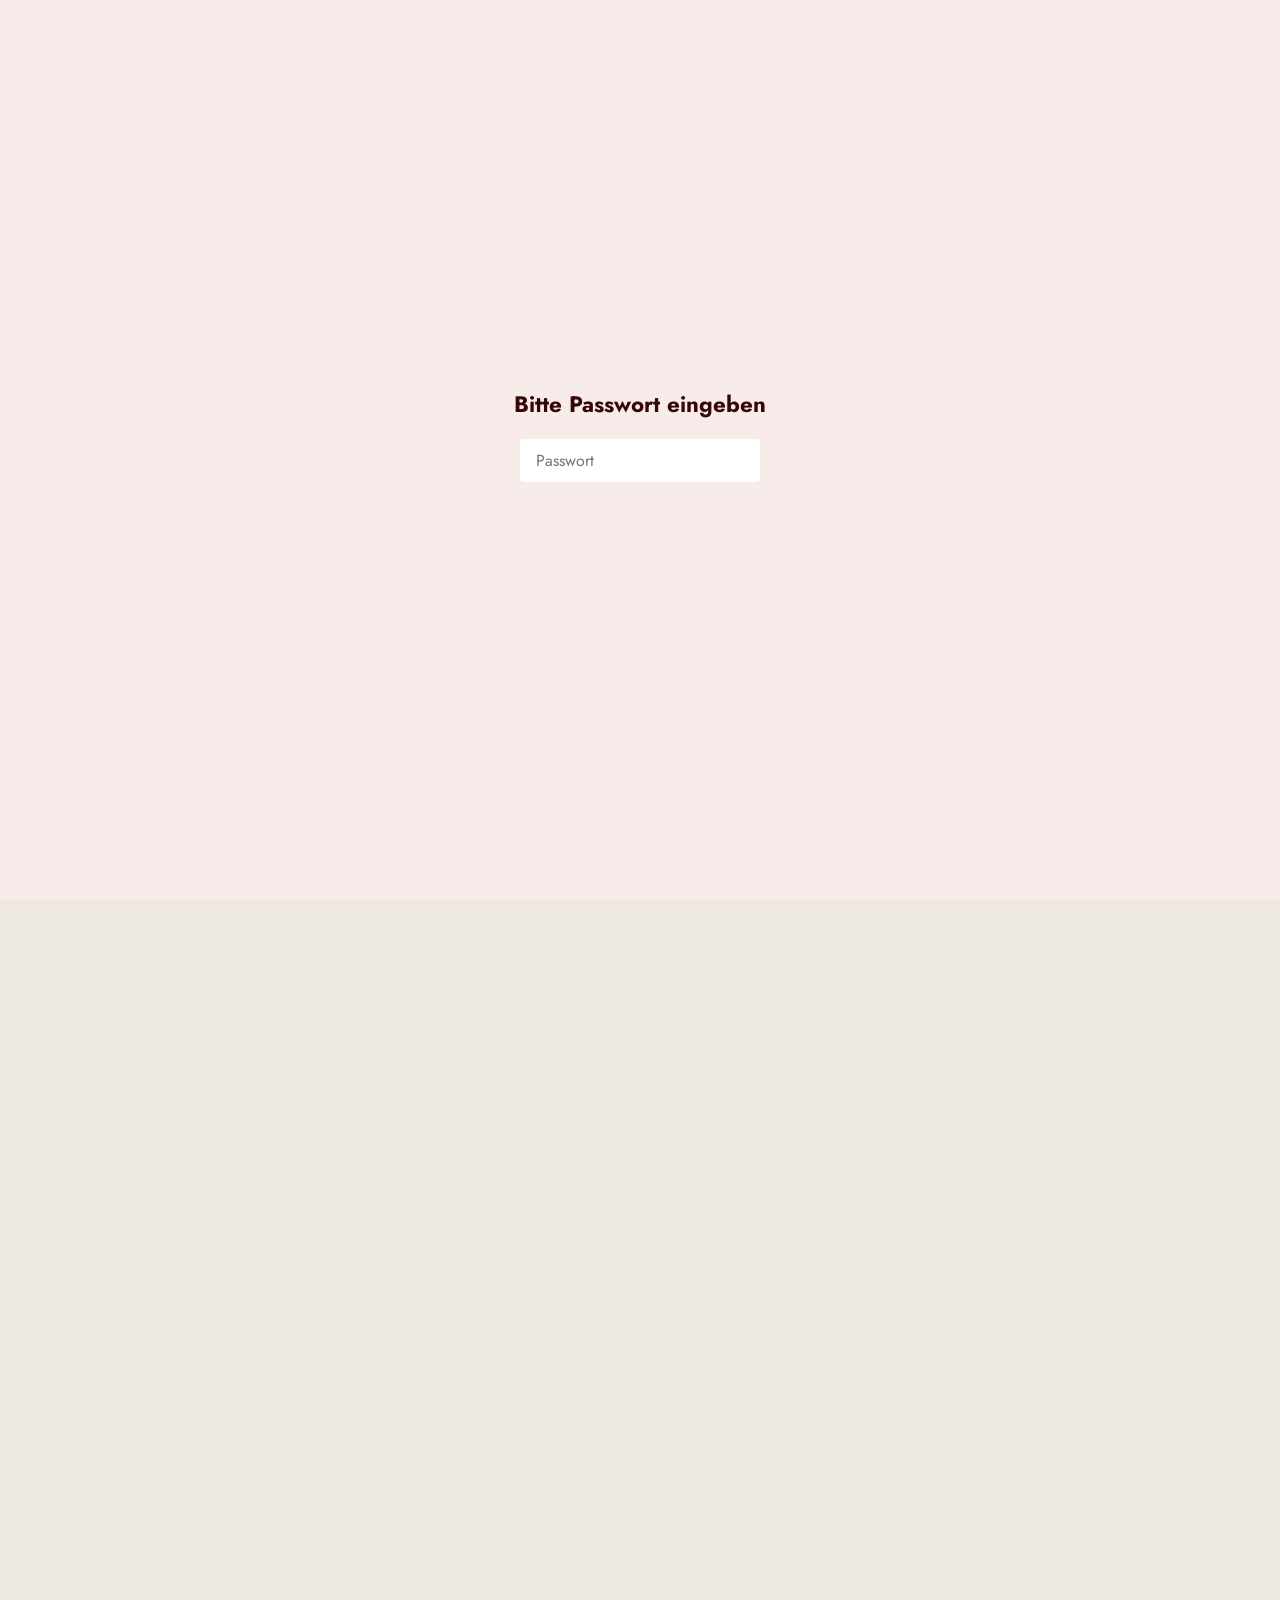
==== index.html @ e7ab2281 "Init" ====
<!DOCTYPE html>
<html lang="de">
<head>
  <meta charset="UTF-8" />
  <meta name="viewport" content="width=device-width, initial-scale=1.0" />
  <meta name="robots" content="nofollow, noindex">

  <title>Vrojauchzend 2026</title>
  <style>
  @import url('https://fonts.googleapis.com/css2?family=Jost:ital,wght@0,100..900;1,100..900&display=swap');
  </style>
  <style>
    * {
      margin: 0;
      padding: 0;
      box-sizing: border-box;
      font-family: Jost, sans-serif;
    }

    body {
      font-family: Jost, sans-serif;
      font-size: 14px;
      line-height: 1.6;
      color: #333;
      background: #ede8e0;
    }

    /* ─── HERO ─── */
    .hero {
      position: relative;
      width: 100%;
      height: 470px;
      min-height: 80vh;
      overflow: hidden;
      display: flex;
      justify-content: center;
      align-items: center;
    }

    .hero img {
      bottom: 0;
      box-shadow: none;
      height: 100%;
      left: 0;
      margin: 0;
      max-height: none;
      max-width: none;
      object-fit: cover;
      outline: none;
      padding: 0;
      position: absolute;
      right: 0;
      top: 0;
      width: 100%;
    }

    .hero .black {
      bottom: 0;
      left: 0;
      opacity: .5;
      position: absolute;
      right: 0;
      top: 0;
      opacity: 0.6;
      background-color: #000;
    }

    .hero-content {
      position: relative;
      display: flex;
      justify-content: center;
      align-items: center;
      gap: 80px;
      padding: 0 60px;
      max-width: 85rem;
    }

    .hero-title-block { 
      flex-basis: 60%;
    }

    .hero-title-block h1 {
      font-size: 4rem;
      font-weight: 500;
      color: #fff;
      margin-bottom: 12px;
      letter-spacing: 1px;
    }

    .hero-title-block .subtitle {
      font-size: 2.5rem;
      font-weight: normal;
      color: #fff;
    }

    .hero-text-block {
      flex-basis: 40%;
      color: #fff;
      font-size: 1.5rem;
      line-height: 1.55;
    }

    .hero-text-block p { margin-bottom: 14px; }
    .hero-text-block p:last-child { margin-bottom: 0; }

    /* ─── BELOW-HERO CONTENT ─── */
    .content {
      background: #ede8e0;
      padding: 48px 0 60px;
      text-align: center;
    }

    .content h2 {
      font-size: 1.3rem;
      font-weight: bold;
      color: #333;
      margin-bottom: 16px;
    }
    .content div {
      padding: 0 16px;
      margin-bottom: 12px;
      font-size: 1.4rem;
      color: #444;
      line-height: 1.6;
      display: flex;
      justify-content: center;
    }

    .content p {
      padding: 0 16px;
      font-size: 1.4rem;
      color: #444;
      line-height: 1.6;
      max-width: 80rem;
      margin: 25px auto;
    }

    .content a {
      color: rgb(77, 72, 72);
      text-decoration: underline;
    }

    .content a:hover {
      text-decoration-style: dashed;
    }

    .photo-row {
      gap: clamp(1.5rem, 6vw, 2rem);
      display: flex;
      flex-wrap: wrap;
      align-items: center;
    }

    .photo-row img {
      margin: 0;
      max-width: 95%;
    }



    .maps-link { margin-top: 20px; }

    .odd {
      background-color: rgb(248, 236, 234);
    }

    .even {
      background-color: rgb(248, 250, 249);
    }

    /* ─── GALLERY SECTION ─── */
    .gallery-section {
      background: #ede8e0;
      padding: 40px 16px 60px;
      text-align: center;
    }

    .gallery-section h2 {
      font-size: 1.3rem;
      font-weight: bold;
      color: #333;
      margin-bottom: 24px;
    }

    .gallery-grid {
      display: flex;
      flex-wrap: wrap;
      justify-content: center;
      gap: 10px;
      max-width: 1000px;
      margin: 0 auto;
    }

    .gallery-grid img {
      width: calc(25% - 8px);
      min-width: 140px;
      height: 180px;
      object-fit: cover;
      display: block;
      cursor: pointer;
      border-radius: 3px;
      transition: opacity 0.2s;
    }

    .gallery-grid img:hover { opacity: 0.8; }

    /* ─── MODAL ─── */
    #gallery-modal {
      display: none;
      position: fixed;
      inset: 0;
      z-index: 10000;
      background: rgba(0, 0, 0, 0.9);
      align-items: center;
      justify-content: center;
    }

    #gallery-modal.open { display: flex; }

    #gallery-modal img {
      max-width: 90vw;
      max-height: 85vh;
      object-fit: contain;
      display: block;
    }

    .modal-arrow {
      position: fixed;
      top: 50%;
      transform: translateY(-50%);
      background: rgba(255, 255, 255, 0.15);
      border: none;
      color: #fff;
      font-size: 2rem;
      width: 48px;
      height: 80px;
      cursor: pointer;
      display: flex;
      align-items: center;
      justify-content: center;
      border-radius: 4px;
      transition: background 0.2s;
      z-index: 1;
    }

    .modal-arrow:hover { background: rgba(255, 255, 255, 0.3); }
    .modal-arrow.prev  { left: 12px; }
    .modal-arrow.next  { right: 12px; }

    .modal-close {
      position: fixed;
      top: 16px;
      right: 20px;
      background: none;
      border: none;
      color: #fff;
      font-size: 2rem;
      cursor: pointer;
      z-index: 1;
      opacity: 0.7;
      transition: opacity 0.2s;
    }

    .modal-close:hover { opacity: 1; }

    .modal-counter {
      position: fixed;
      bottom: 20px;
      left: 50%;
      transform: translateX(-50%);
      color: rgba(255, 255, 255, 0.6);
      font-size: 0.85rem;
      z-index: 1;
    }

    /* ─── PASSWORD OVERLAY ─── */
    #password-overlay {
      position: fixed;
      inset: 0;
      z-index: 9999;
      background: rgb(248, 236, 234);
      display: flex;
      flex-direction: column;
      align-items: center;
      justify-content: center;
      gap: 16px;
    }

    #password-overlay h2 {
      color: #350707;
      font-size: 1.4rem;
      font-weight: bold;
    }

    #password-overlay input {
      padding: 10px 16px;
      font-size: 1rem;
      border: none;
      border-radius: 4px;
      width: 240px;
      outline: none;
    }

    #password-overlay .error {
      color: #e88;
      font-size: 0.82rem;
      height: 1.2em;
    }

    .locked { visibility: hidden; }

     /* ─── RESPONSIVE ─── */
    @media (max-width: 880px) {
      .hero-content {
        display: block;
      }
    }
  </style>
</head>
<body>

<!-- ─── HERO ─── -->
<section class="hero locked">
  <img src="https://vrojauchzend.de/wp-content/uploads/2024/12/IMG_2947.jpg" alt="VroJAuchzenD" />
  <span aria-hidden="true" class="black"></span>
  <div class="hero-content">
    <div class="hero-title-block">
      <h1>VroJAuchzenD</h1>
      <span class="subtitle">5. bis 7. Juni 2026</span>
    </div>
    <div class="hero-text-block">
      <p>Wir wollen euch sehen, mit euch feiern, Musik machen, quatschen, diskutieren, Yoga machen, kochen, tanzen, … lasst uns wieder „vrojauchzend" Zeit verbringen!</p>
      <p>Die Erinnerungen an unser letztes VroJAuchzenD beseelt uns noch heute!</p>
      <p>So möchten wir euch vom <strong>5. - 7. Juni 2026</strong> (Fronleichnamswochenende) nach Dischingen (in der Nähe von Heidenheim, 1 Stunde nördlich von Ulm) zu „VroJAuchzenD" einladen!</p>
      <p>Vroni, Johannes, Aurelia, Dirk und alle Kinder</p>
    </div>
  </div>
</section>

<!-- ─── CONTENT ─── -->
<div class="content locked odd">
  <h2>Wo?</h2>
  <p>Wir treffen uns auf dem <a href="https://www.dischingen.de/zeltplatz-karlsbrunnen.html">Zeltplatz Karlsbrunnen</a> in der Metropole Dischingen. Wir sind umgeben von Wäldern, Wiesen und Teichen.</p>
  <p>Wir befinden uns auf einem einfachen Zeltplatz mit insgesamt 2 Duschen, 2 Frauen WCs, 2 Herren WCs und 3 Pinkelbecken und einem WC für Menschen mit Behinderung. An einem Haus befindet sich ein langer Trog mit insgesamt 6 Wasserhähnen. 
    Strom ist ebenso vorhanden mit mehreren 230V Steckdosen. Wir werden dieses ja einen Handyladeplatz vor dem Duschhäuschen anbieten, wo ihr bei Bedarf euer Handy laden könnt. Denkt bitte gegenenfalls daran Kabeltrommeln mitzubringen, da die Stromanschlüsse einige Entfernung von den Zelt- und Standplätzen entfernt sind.</p>
  <p>Ihr braucht also ein Zelt, Auto, Bus oder eine andere Schlafmöglichkeit und kümmert euch bitte selbst ums Essen. Vor Ort werden wir ein kleines Kochzelt (Herdplatten und AirFryer vorhanden, Töpfe und Bestecke bitte selber mitbringen) aufstellen sowie einen Kühlwagen mit Getränken gegen Unkostenbeitrag.</p>

  <div class="photo-row">
    <img src="pictures/general/Blick-zum-ueberdachten-Sitz.jpg" alt="Blick zum überdachten Sitzplatz" />
    <img src="pictures/general/Teich-mit-Springbrunnen.jpg" alt="Karlsbrunnen" />
  </div>
  <div class="photo-row">
    <img src="pictures/general/Grillstelle.jpg" alt="Grillstelle" />
    <img src="pictures/general/Teich.jpg" alt="Teich" />
  </div>

  <h2>Karte</h2>
  <iframe width="100%" height="400" src="https://www.openstreetmap.org/export/embed.html?bbox=10.35791873931885%2C48.68671081884975%2C10.426368713378908%2C48.70401849770682&amp;layer=mapnik&amp;marker=48.69536540205368%2C10.392143726348877"></iframe><br/><small><a href="https://www.openstreetmap.org/?mlat=48.69537&amp;mlon=10.39214#map=16/48.69537/10.39214&amp;layers=N" target="_blank">Größere Karte anzeigen in OpenStreetMap</a></small>
  <p class="maps-link">Hier ist noch der Link zu Google Maps: <a href="https://maps.app.goo.gl/z6GNeNJWsE5Mr27w7" target="_blank">https://maps.app.goo.gl/z6GNeNJWsE5Mr27w7</a></p>
</div>
<div class="content locked even">
  <h2 style="margin-top: 36px;">Programm</h2>
  <p>VroJAuchzenD ist ein Festival von und mit euch und lebt von euren Beiträgen. Wir freuen uns, wenn ihr einen Workshop, Musik, Sport, Yoga oder irgendetwas anderes anbieten wllt an dem viele Menschen Spaß haben.</p>
  <p>Überlegt euch gerne etwas und gebt uns Bescheid - Entweder per Mail an <a href="mailto:vrojauchzend@posteo.de">vrojauchzend@posteo.de</a> oder per euch bekannten Handynummern.</p>
  <p>Wir werden das genaue Programm wieder vor Ort planen. Hier ein kleiner Rückblick, wie unser Programmtafel 2025 aussah:</p>
  <div><img src="pictures/2025/20250530_214144.jpg" alt="Programmtafel 2025" width="1400" style="max-width: 100%;"/></div>
</div>

<!-- ─── PHOTO GALLERY ─── -->
<section class="gallery-section content locked odd">
  <h2>Impressionen von 2025</h2>
  <p>Hier ein paar Eindrücke aus dem letzten Jahr. Bitte teilt die Fotos nicht weiter im Internet oder Social Media, sie sind für euren persönlichen Gebrauch und um gegebenenfalls einen Eindruck zu bekommen falls ihr noch nie beim VroJAuchzenD wart. Die Webseite ist daher auch passwortgeschützt.</p>
  <div class="gallery-grid" id="gallery-grid">
    <!-- thumbnails injected by JS -->
  </div>
</section>

<!-- ─── GALLERY MODAL ─── -->
<div id="gallery-modal">
  <button class="modal-close" id="modal-close">&times;</button>
  <button class="modal-arrow prev" id="modal-prev">&#8249;</button>
  <img id="modal-img" src="" alt="" />
  <button class="modal-arrow next" id="modal-next">&#8250;</button>
  <span class="modal-counter" id="modal-counter"></span>
</div>

<!-- ─── PASSWORD OVERLAY ─── -->
<div id="password-overlay">
  <h2>Bitte Passwort eingeben</h2>
  <input type="password" id="pw-input" autocomplete="off" placeholder="Passwort" autofocus />
  <span class="error" id="pw-error"></span>
</div>

<script>
// ─── PASSWORD ───────────────────────────────────────────
var pwInput  = document.getElementById('pw-input');
var pwError  = document.getElementById('pw-error');
var pwOverlay = document.getElementById('password-overlay');

pwInput.addEventListener('keydown', function (e) {
  if (e.key === 'Enter') {
    // freunde
    if (window.btoa(pwInput.value) === 'ZnJldW5kZQ==' || window.btoa(pwInput.value) === 'RnJldW5kZQ==') {
      pwOverlay.style.display = 'none';
      document.querySelectorAll('.locked').forEach(function (el) {
        el.classList.remove('locked');
      });
    } else {
      pwError.textContent = 'Falsches Passwort';
      pwInput.value = '';
      pwInput.focus();
    }
  }
});

// ─── GALLERY ────────────────────────────────────────────
// → Edit this array to add your photo file paths:
var photos = [
  'pictures/2025/20250530_214144.jpg',
  'pictures/2025/20250530_151853.jpg',
  'pictures/2025/20250530_152919.jpg',
  'pictures/2025/20250530_171902.jpg',
  'pictures/2025/20250530_183604.jpg',
  'pictures/2025/20250530_184035.jpg',
  'pictures/2025/20250531_154010_2.jpg',
  'pictures/2025/Gruppenfoto_VroJauchzenD_2025.jpg',
  'pictures/2025/IMG_5428.jpg',
  'pictures/2025/IMG_5445.jpg',
  'pictures/2025/IMG_5470.jpg',
  'pictures/2025/IMG_5491.jpg',
  'pictures/2025/IMG_5562.jpg',
  'pictures/2025/IMG_5579.jpg',
  'pictures/2025/IMG_5598.jpg',
  'pictures/2025/IMG_5676.jpg',
  'pictures/2025/IMG_5692.jpg',
  'pictures/2025/IMG_5704.jpg',
  'pictures/2025/IMG_5731.jpg',
  'pictures/2025/IMG_5801.jpg',
  'pictures/2025/IMG_20250530_231518399_HDR.jpg',
  'pictures/2025/IMG_20250531_173644.jpg',
  'pictures/2025/IMG_20250531_110355299_HDR.jpg',
  'pictures/2025/IMG_20250531_183508590_HDR.jpg'
];

var grid        = document.getElementById('gallery-grid');
var modal       = document.getElementById('gallery-modal');
var modalImg    = document.getElementById('modal-img');
var modalClose  = document.getElementById('modal-close');
var modalPrev   = document.getElementById('modal-prev');
var modalNext   = document.getElementById('modal-next');
var modalCount  = document.getElementById('modal-counter');
var current     = 0;

// Build thumbnail grid
photos.forEach(function (src, i) {
  var img = document.createElement('img');
  img.src = src;
  img.alt = '';
  img.addEventListener('click', function () { openModal(i); });
  grid.appendChild(img);
});

function openModal(index) {
  current = index;
  modalImg.src = photos[current];
  modalCount.textContent = (current + 1) + ' / ' + photos.length;
  modal.classList.add('open');
}

function closeModal() {
  modal.classList.remove('open');
}

function showNext() {
  current = (current + 1) % photos.length;
  modalImg.src = photos[current];
  modalCount.textContent = (current + 1) + ' / ' + photos.length;
}

function showPrev() {
  current = (current - 1 + photos.length) % photos.length;
  modalImg.src = photos[current];
  modalCount.textContent = (current + 1) + ' / ' + photos.length;
}

modalClose.addEventListener('click', closeModal);
modalNext.addEventListener('click', showNext);
modalPrev.addEventListener('click', showPrev);

// Click dark background → close
modal.addEventListener('click', function (e) {
  if (e.target === modal) closeModal();
});

// Keyboard: Escape, ← →
document.addEventListener('keydown', function (e) {
  if (!modal.classList.contains('open')) return;
  if (e.key === 'Escape')     closeModal();
  if (e.key === 'ArrowRight') showNext();
  if (e.key === 'ArrowLeft')  showPrev();
});
</script>

</body>
</html>
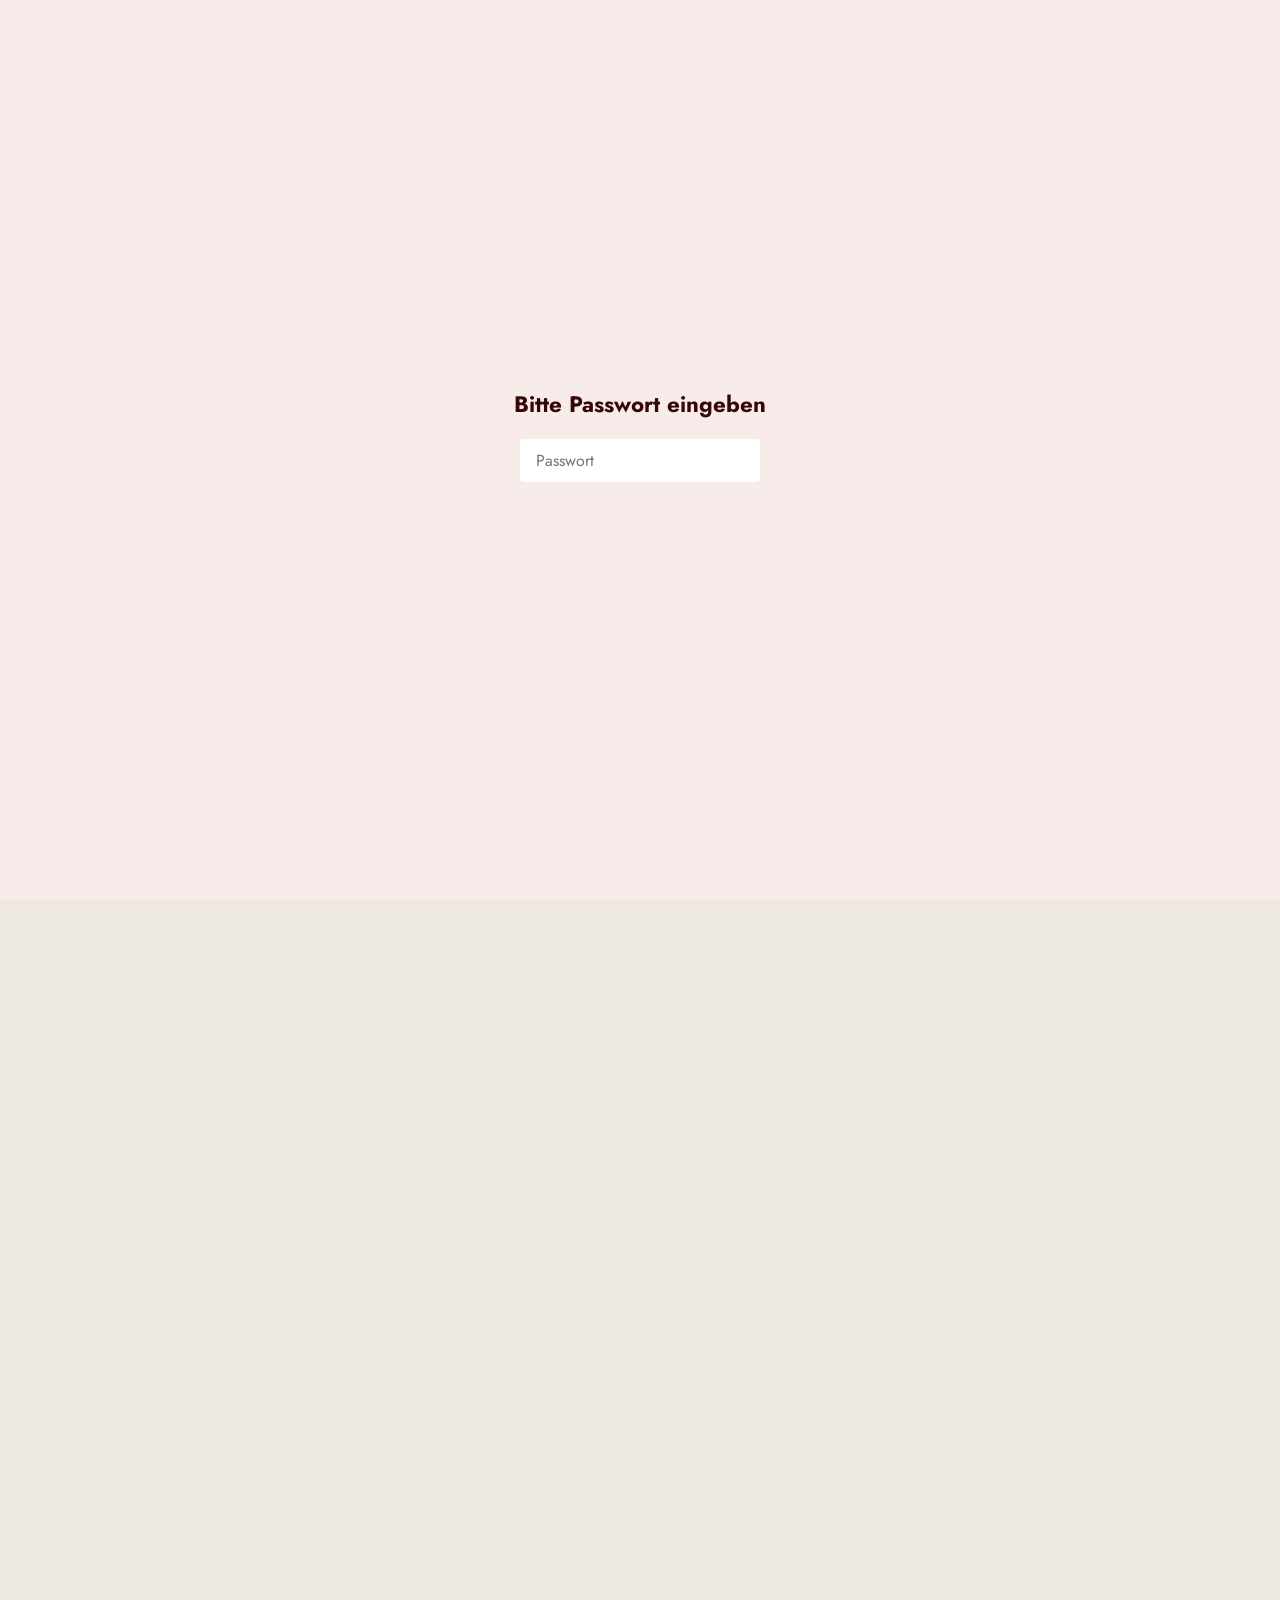
==== commit 91843a07: "text" ====
--- a/index.html
+++ b/index.html
@@ -321,7 +321,7 @@
 
 <!-- ─── HERO ─── -->
 <section class="hero locked">
-  <img src="https://vrojauchzend.de/wp-content/uploads/2024/12/IMG_2947.jpg" alt="VroJAuchzenD" />
+  <img src="pictures/general/IMG_2947.jpg" alt="VroJAuchzenD" />
   <span aria-hidden="true" class="black"></span>
   <div class="hero-content">
     <div class="hero-title-block">
@@ -340,9 +340,9 @@
 <!-- ─── CONTENT ─── -->
 <div class="content locked odd">
   <h2>Wo?</h2>
-  <p>Wir treffen uns auf dem <a href="https://www.dischingen.de/zeltplatz-karlsbrunnen.html">Zeltplatz Karlsbrunnen</a> in der Metropole Dischingen. Wir sind umgeben von Wäldern, Wiesen und Teichen.</p>
-  <p>Wir befinden uns auf einem einfachen Zeltplatz mit insgesamt 2 Duschen, 2 Frauen WCs, 2 Herren WCs und 3 Pinkelbecken und einem WC für Menschen mit Behinderung. An einem Haus befindet sich ein langer Trog mit insgesamt 6 Wasserhähnen. 
-    Strom ist ebenso vorhanden mit mehreren 230V Steckdosen. Wir werden dieses ja einen Handyladeplatz vor dem Duschhäuschen anbieten, wo ihr bei Bedarf euer Handy laden könnt. Denkt bitte gegenenfalls daran Kabeltrommeln mitzubringen, da die Stromanschlüsse einige Entfernung von den Zelt- und Standplätzen entfernt sind.</p>
+  <p>Wir treffen uns auf dem <a href="https://www.dischingen.de/zeltplatz-karlsbrunnen.html">Zeltplatz Karlsbrunnen</a> in der Metropole Dischingen. Unser kleines Fest(ival) findet in der grünen Oase von Dischingen statt, einem Zeltplatz mit Sanitärbereich, Feuerstellen und großen Wiesen, unterhalb von ein paar Felsen in der Nähe eines Weihers.</p>
+  <p>Es gibt drt insgesamt 2 Duschen, 2 Frauen WCs, 2 Herren WCs und 3 Pinkelbecken und einem WC für Menschen mit Behinderung. An einem Haus befindet sich ein langer Trog mit insgesamt 6 Wasserhähnen. 
+    Strom ist ebenso vorhanden mit mehreren 230V Steckdosen. Wir werden dieses Jahr einen Handyladeplatz vor dem Duschhäuschen anbieten, wo ihr bei Bedarf euer Handy laden könnt. Denkt bitte gegenenfalls daran Kabeltrommeln mitzubringen, da die Stromanschlüsse einige Entfernung von den Zelt- und Standplätzen entfernt sind.</p>
   <p>Ihr braucht also ein Zelt, Auto, Bus oder eine andere Schlafmöglichkeit und kümmert euch bitte selbst ums Essen. Vor Ort werden wir ein kleines Kochzelt (Herdplatten und AirFryer vorhanden, Töpfe und Bestecke bitte selber mitbringen) aufstellen sowie einen Kühlwagen mit Getränken gegen Unkostenbeitrag.</p>
 
   <div class="photo-row">
@@ -360,10 +360,12 @@
 </div>
 <div class="content locked even">
   <h2 style="margin-top: 36px;">Programm</h2>
-  <p>VroJAuchzenD ist ein Festival von und mit euch und lebt von euren Beiträgen. Wir freuen uns, wenn ihr einen Workshop, Musik, Sport, Yoga oder irgendetwas anderes anbieten wllt an dem viele Menschen Spaß haben.</p>
-  <p>Überlegt euch gerne etwas und gebt uns Bescheid - Entweder per Mail an <a href="mailto:vrojauchzend@posteo.de">vrojauchzend@posteo.de</a> oder per euch bekannten Handynummern.</p>
-  <p>Wir werden das genaue Programm wieder vor Ort planen. Hier ein kleiner Rückblick, wie unser Programmtafel 2025 aussah:</p>
+  <p>VroJAuchzenD ist ein Festival von und mit euch und lebt von euren Beiträgen. Lasst uns Raum und Zeit gemeinsam gestalten und füllen! Ob Musik machen, tanzen, basteln, Kindertheater, Fußballturnier, Tischtennisturnier, basteln... wir freuen uns auf Ideen und Initiativen. 
+    Meldet euch gerne bei uns und gebt uns Bescheid - Entweder per Mail an <a href="mailto:vrojauchzend@posteo.de">vrojauchzend@posteo.de</a> oder per euch bekannten Handynummern.</p>
+  <p>Wir werden das genaue Programm wieder vor Ort planen. Hier ein kleiner Rückblick, wie unsere Programmtafel 2025 aussah:</p>
   <div><img src="pictures/2025/20250530_214144.jpg" alt="Programmtafel 2025" width="1400" style="max-width: 100%;"/></div>
+  <div>Wer Lust hat mit uns aufzubauen und zu gestalten, darf gerne bereits am Donnerstag (4. Juni) dazustoßen. Am Freitag um 17.00 Uhr gibt es wieder ein gemeinsames Buffet und es geht offiziell los.</div>
+</div>
 </div>
 
 <!-- ─── PHOTO GALLERY ─── -->
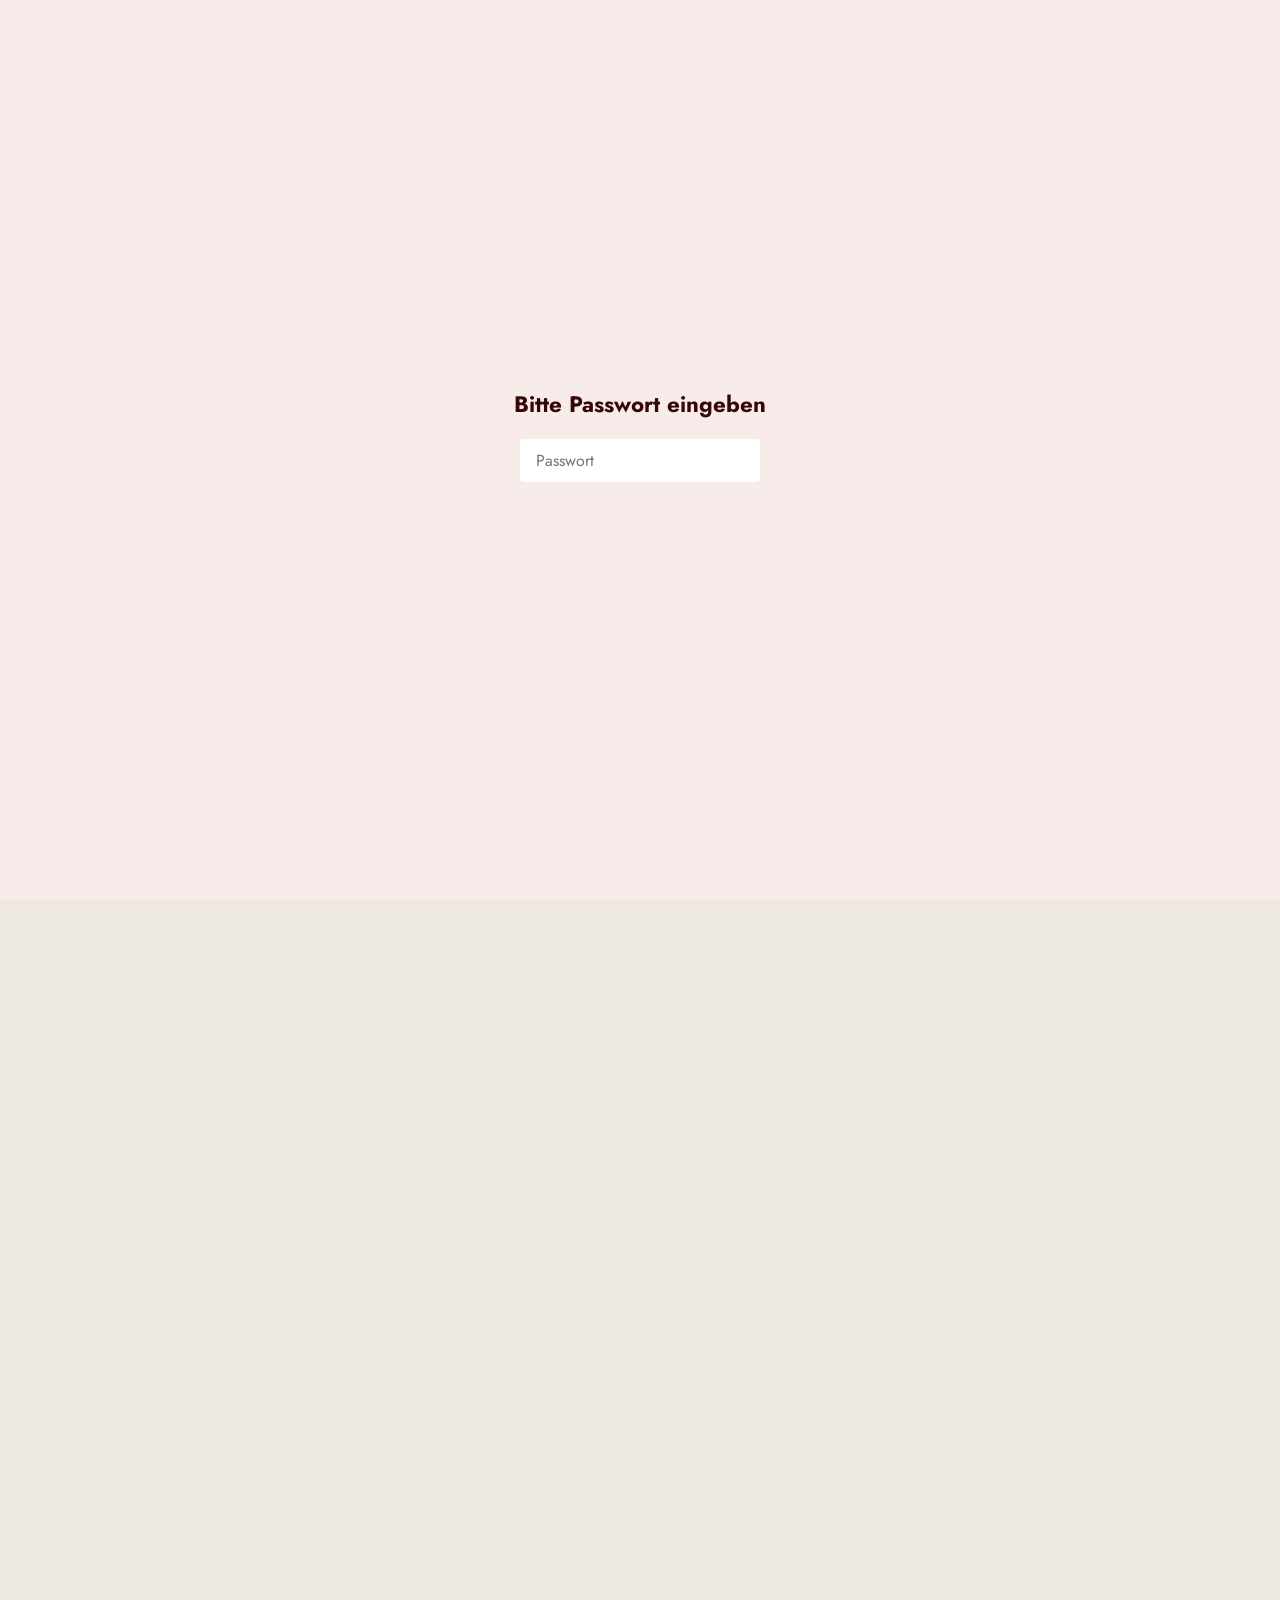
==== commit 5b5801e7: "update" ====
--- a/index.html
+++ b/index.html
@@ -29,8 +29,7 @@
     .hero {
       position: relative;
       width: 100%;
-      height: 470px;
-      min-height: 80vh;
+      padding: 5rem 0;
       overflow: hidden;
       display: flex;
       justify-content: center;
@@ -108,6 +107,9 @@
       background: #ede8e0;
       padding: 48px 0 60px;
       text-align: center;
+      font-size: 1.4rem;
+      color: #444;
+      line-height: 1.6;
     }
 
     .content h2 {
@@ -127,12 +129,13 @@
     }
 
     .content p {
+      max-width: 80rem;
       padding: 0 16px;
-      font-size: 1.4rem;
-      color: #444;
-      line-height: 1.6;
-      max-width: 80rem;
       margin: 25px auto;
+    }
+
+    .content ul {
+      text-align: left;
     }
 
     .content a {
@@ -161,16 +164,15 @@
     .maps-link { margin-top: 20px; }
 
     .odd {
-      background-color: rgb(248, 236, 234);
+      background-color: #f9cac3;
     }
 
     .even {
-      background-color: rgb(248, 250, 249);
+      background-color: #f3eec8;
     }
 
     /* ─── GALLERY SECTION ─── */
     .gallery-section {
-      background: #ede8e0;
       padding: 40px 16px 60px;
       text-align: center;
     }
@@ -341,35 +343,13 @@
 <div class="content locked odd">
   <h2>Wo?</h2>
   <p>Wir treffen uns auf dem <a href="https://www.dischingen.de/zeltplatz-karlsbrunnen.html">Zeltplatz Karlsbrunnen</a> in der Metropole Dischingen. Unser kleines Fest(ival) findet in der grünen Oase von Dischingen statt, einem Zeltplatz mit Sanitärbereich, Feuerstellen und großen Wiesen, unterhalb von ein paar Felsen in der Nähe eines Weihers.</p>
-  <p>Es gibt drt insgesamt 2 Duschen, 2 Frauen WCs, 2 Herren WCs und 3 Pinkelbecken und einem WC für Menschen mit Behinderung. An einem Haus befindet sich ein langer Trog mit insgesamt 6 Wasserhähnen. 
+  <p>Es gibt dort insgesamt 2 Duschen, 2 Frauen WCs, 2 Herren WCs und 3 Pinkelbecken und einem WC für Menschen mit Behinderung. An einem Haus befindet sich ein langer Trog mit insgesamt 6 Wasserhähnen. 
     Strom ist ebenso vorhanden mit mehreren 230V Steckdosen. Wir werden dieses Jahr einen Handyladeplatz vor dem Duschhäuschen anbieten, wo ihr bei Bedarf euer Handy laden könnt. Denkt bitte gegenenfalls daran Kabeltrommeln mitzubringen, da die Stromanschlüsse einige Entfernung von den Zelt- und Standplätzen entfernt sind.</p>
   <p>Ihr braucht also ein Zelt, Auto, Bus oder eine andere Schlafmöglichkeit und kümmert euch bitte selbst ums Essen. Vor Ort werden wir ein kleines Kochzelt (Herdplatten und AirFryer vorhanden, Töpfe und Bestecke bitte selber mitbringen) aufstellen sowie einen Kühlwagen mit Getränken gegen Unkostenbeitrag.</p>
-
-  <div class="photo-row">
-    <img src="pictures/general/Blick-zum-ueberdachten-Sitz.jpg" alt="Blick zum überdachten Sitzplatz" />
-    <img src="pictures/general/Teich-mit-Springbrunnen.jpg" alt="Karlsbrunnen" />
-  </div>
-  <div class="photo-row">
-    <img src="pictures/general/Grillstelle.jpg" alt="Grillstelle" />
-    <img src="pictures/general/Teich.jpg" alt="Teich" />
-  </div>
-
-  <h2>Karte</h2>
-  <iframe width="100%" height="400" src="https://www.openstreetmap.org/export/embed.html?bbox=10.35791873931885%2C48.68671081884975%2C10.426368713378908%2C48.70401849770682&amp;layer=mapnik&amp;marker=48.69536540205368%2C10.392143726348877"></iframe><br/><small><a href="https://www.openstreetmap.org/?mlat=48.69537&amp;mlon=10.39214#map=16/48.69537/10.39214&amp;layers=N" target="_blank">Größere Karte anzeigen in OpenStreetMap</a></small>
-  <p class="maps-link">Hier ist noch der Link zu Google Maps: <a href="https://maps.app.goo.gl/z6GNeNJWsE5Mr27w7" target="_blank">https://maps.app.goo.gl/z6GNeNJWsE5Mr27w7</a></p>
-</div>
-<div class="content locked even">
-  <h2 style="margin-top: 36px;">Programm</h2>
-  <p>VroJAuchzenD ist ein Festival von und mit euch und lebt von euren Beiträgen. Lasst uns Raum und Zeit gemeinsam gestalten und füllen! Ob Musik machen, tanzen, basteln, Kindertheater, Fußballturnier, Tischtennisturnier, basteln... wir freuen uns auf Ideen und Initiativen. 
-    Meldet euch gerne bei uns und gebt uns Bescheid - Entweder per Mail an <a href="mailto:vrojauchzend@posteo.de">vrojauchzend@posteo.de</a> oder per euch bekannten Handynummern.</p>
-  <p>Wir werden das genaue Programm wieder vor Ort planen. Hier ein kleiner Rückblick, wie unsere Programmtafel 2025 aussah:</p>
-  <div><img src="pictures/2025/20250530_214144.jpg" alt="Programmtafel 2025" width="1400" style="max-width: 100%;"/></div>
-  <div>Wer Lust hat mit uns aufzubauen und zu gestalten, darf gerne bereits am Donnerstag (4. Juni) dazustoßen. Am Freitag um 17.00 Uhr gibt es wieder ein gemeinsames Buffet und es geht offiziell los.</div>
-</div>
 </div>
 
 <!-- ─── PHOTO GALLERY ─── -->
-<section class="gallery-section content locked odd">
+<section class="gallery-section content locked even">
   <h2>Impressionen von 2025</h2>
   <p>Hier ein paar Eindrücke aus dem letzten Jahr. Bitte teilt die Fotos nicht weiter im Internet oder Social Media, sie sind für euren persönlichen Gebrauch und um gegebenenfalls einen Eindruck zu bekommen falls ihr noch nie beim VroJAuchzenD wart. Die Webseite ist daher auch passwortgeschützt.</p>
   <div class="gallery-grid" id="gallery-grid">
@@ -386,6 +366,44 @@
   <span class="modal-counter" id="modal-counter"></span>
 </div>
 
+<div class="content locked odd">
+  <h2>Anfahrt</h2>
+  <p>Mit dem Auto könnt ihr einfach direkt auf den Platz fahren. Das letzte Stück des Weges ist zwar Waldweg, aber so gut befahrbar, dass bislang niemand Probleme hatte. Ihr könnt gerne auch mit dem Zug kommen, dann teilt uns das doch mit und wir organisieren, dass euch jemand vom nächsten Bahnhof abholt.</p>
+  <iframe width="100%" height="400" src="https://www.openstreetmap.org/export/embed.html?bbox=10.35791873931885%2C48.68671081884975%2C10.426368713378908%2C48.70401849770682&amp;layer=mapnik&amp;marker=48.69536540205368%2C10.392143726348877"></iframe><br/><small><a href="https://www.openstreetmap.org/?mlat=48.69537&amp;mlon=10.39214#map=16/48.69537/10.39214&amp;layers=N" target="_blank">Größere Karte anzeigen in OpenStreetMap</a></small>
+  <p class="maps-link">Hier ist noch der Link zu Google Maps: <a href="https://maps.app.goo.gl/z6GNeNJWsE5Mr27w7" target="_blank">https://maps.app.goo.gl/z6GNeNJWsE5Mr27w7</a></p>
+</div>
+
+<div class="content locked even">
+  <h2 style="margin-top: 36px;">Programm</h2>
+  <p>VroJAuchzenD ist ein Festival von und mit euch und lebt von euren Beiträgen. Lasst uns Raum und Zeit gemeinsam gestalten und füllen! Ob Musik machen, tanzen, basteln, Kindertheater, Fußballturnier, Tischtennisturnier, basteln... wir freuen uns auf Ideen und Initiativen. 
+    Meldet euch gerne bei uns und gebt uns Bescheid - Entweder per Mail an <a href="mailto:vrojauchzend@posteo.de">vrojauchzend@posteo.de</a> oder per euch bekannten Handynummern.</p>
+  <p>Wir werden das genaue Programm wieder vor Ort planen. Hier ein kleiner Rückblick, wie unsere Programmtafel 2025 aussah:</p>
+  <div><img src="pictures/2025/20250530_214144.jpg" alt="Programmtafel 2025" width="1400" style="max-width: 100%;"/></div>
+  <p>Wer Lust hat mit uns aufzubauen und zu gestalten, darf gerne bereits am Donnerstag (4. Juni) dazustoßen. Am Freitag um 17.00 Uhr gibt es wieder ein gemeinsames Buffet und es geht offiziell los, ab Freitag circa 14 Uhr gibt es aber bereits Programmpunkte.</p>
+  <p>Am Sonntag bauen wir dann ab circa 12 Uhr ab.</p>
+</div>
+
+
+<div class="content locked odd">
+  <h2>Kosten</h2>
+  <p>Da wir ein Geld für Zeltplatz, Kühlanhänger, Biertische und was man alles für so ein Fest braucht, ausgeben würden wir gerne wieder eine kleine Kostenbeteiligung von euch erfragen. Wie immer haben wir dann beim Fest eine Vertrauenskasse oder ihr bezahlt per Paypal.</p>
+  <div>
+    <ul>
+      <li>7€ pro Mensch (ab 6 Jahre) pro Nacht, Kinder unter 6 sind frei.</li>
+      <li>1€ pro Flasche für alkoholfreie Getränke, 1,50€ für Bier.</li>
+      <li>1€ pro Duschen (es gibt Duschmarken für ca 10 Minuten warmes Wasser)</li>
+    </ul>
+  </div>
+</div>
+
+<div class="content locked even">
+  <h2>Kontakt</h2>
+  <p>Schreibt uns eine Mail an <a href="mailto:vrojauchzend@posteo.de">vrojauchzend@posteo.de</a> oder per euch bekannten Handynummern, am liebsten per Signal.</p>
+</div>
+
+</div>
+
+
 <!-- ─── PASSWORD OVERLAY ─── -->
 <div id="password-overlay">
   <h2>Bitte Passwort eingeben</h2>
@@ -399,25 +417,38 @@
 var pwError  = document.getElementById('pw-error');
 var pwOverlay = document.getElementById('password-overlay');
 
-pwInput.addEventListener('keydown', function (e) {
-  if (e.key === 'Enter') {
-    // freunde
-    if (window.btoa(pwInput.value) === 'ZnJldW5kZQ==' || window.btoa(pwInput.value) === 'RnJldW5kZQ==') {
-      pwOverlay.style.display = 'none';
-      document.querySelectorAll('.locked').forEach(function (el) {
-        el.classList.remove('locked');
-      });
-    } else {
-      pwError.textContent = 'Falsches Passwort';
-      pwInput.value = '';
-      pwInput.focus();
-    }
-  }
-});
+function showLocked() {
+  pwOverlay.style.display = 'none';
+  document.querySelectorAll('.locked').forEach(function (el) {
+    el.classList.remove('locked');
+  });
+}
+
+var savedPassphrase = localStorage.getItem("passphrase");
+if (savedPassphrase === 'ZnJldW5kZQ==' || savedPassphrase === 'RnJldW5kZQ==') {
+  showLocked();
+} else {
+  pwInput.addEventListener('keydown', function (e) {
+    if (e.key === 'Enter') {
+      var passphrase = window.btoa(pwInput.value);
+      if (passphrase === 'ZnJldW5kZQ==' || passphrase === 'RnJldW5kZQ==') {
+        localStorage.setItem('passphrase', passphrase);
+        showLocked();
+      } else {
+        pwError.textContent = 'Falsches Passwort';
+        pwInput.value = '';
+        pwInput.focus();
+      }
+    }
+  });
+}
+
 
 // ─── GALLERY ────────────────────────────────────────────
 // → Edit this array to add your photo file paths:
 var photos = [
+  'pictures/general/Blick-zum-ueberdachten-Sitz.jpg',
+  'pictures/general/Teich-mit-Springbrunnen.jpg',
   'pictures/2025/20250530_214144.jpg',
   'pictures/2025/20250530_151853.jpg',
   'pictures/2025/20250530_152919.jpg',
@@ -426,6 +457,7 @@
   'pictures/2025/20250530_184035.jpg',
   'pictures/2025/20250531_154010_2.jpg',
   'pictures/2025/Gruppenfoto_VroJauchzenD_2025.jpg',
+  'pictures/general/Teich.jpg',
   'pictures/2025/IMG_5428.jpg',
   'pictures/2025/IMG_5445.jpg',
   'pictures/2025/IMG_5470.jpg',
@@ -438,6 +470,7 @@
   'pictures/2025/IMG_5704.jpg',
   'pictures/2025/IMG_5731.jpg',
   'pictures/2025/IMG_5801.jpg',
+  'pictures/general/Grillstelle.jpg',
   'pictures/2025/IMG_20250530_231518399_HDR.jpg',
   'pictures/2025/IMG_20250531_173644.jpg',
   'pictures/2025/IMG_20250531_110355299_HDR.jpg',
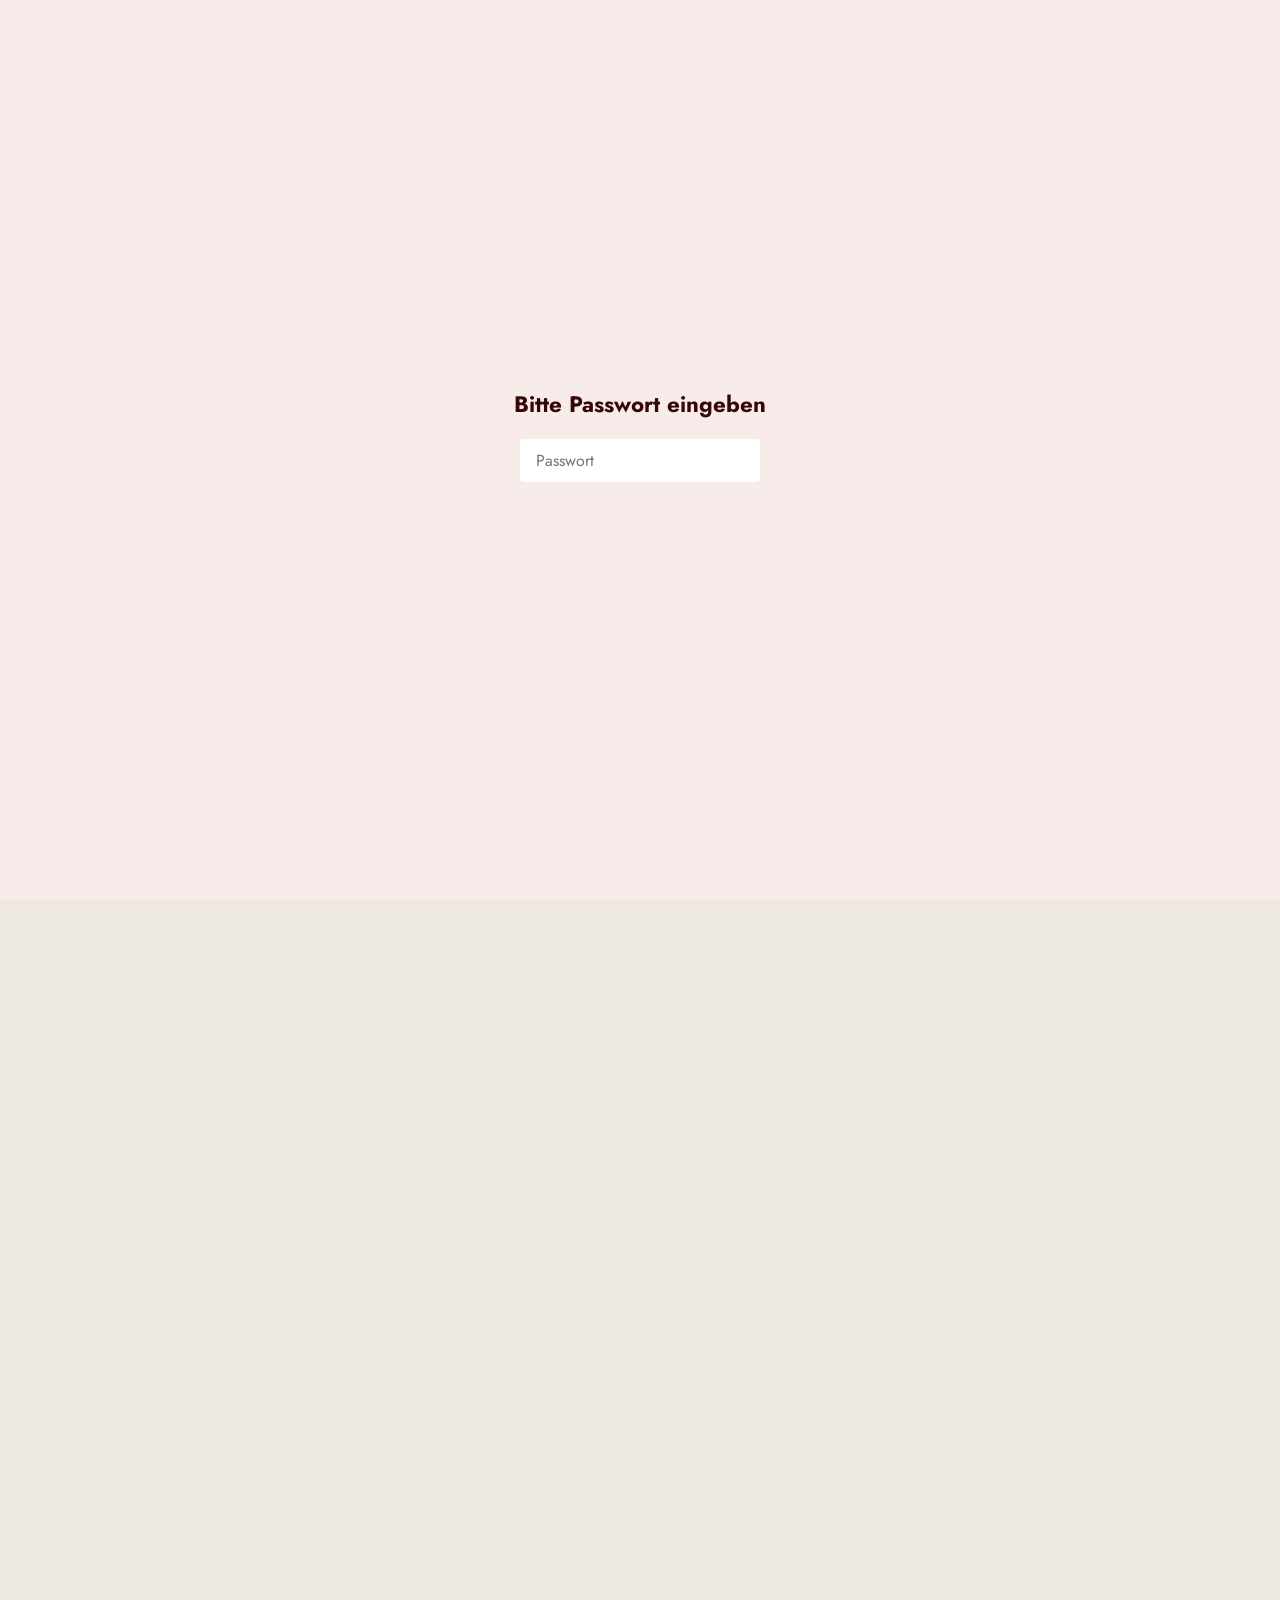
==== commit 43c942ec: "add packliste" ====
--- a/index.html
+++ b/index.html
@@ -310,6 +310,10 @@
     }
 
     .locked { visibility: hidden; }
+
+    ul ul li {
+      margin-left: 3rem;
+    }
 
      /* ─── RESPONSIVE ─── */
     @media (max-width: 880px) {
@@ -383,8 +387,39 @@
   <p>Am Sonntag bauen wir dann ab circa 12 Uhr ab.</p>
 </div>
 
-
 <div class="content locked odd">
+  <h2>Packliste</h2>
+  <div>
+    <ul>
+      <li>Schlafen</li>
+      <ul>
+        <li>Zelt oder Schlafplatz im Auto</li>
+        <li>genügend Decken für kühle Nächte</li>
+      </ul>
+      <li>Essen</li>
+      <ul>
+        <li>eure Verpflegung</li>
+        <li>Geschirr, Besteck, etc.</li>
+        <li>ggf. Topf o.ä. zum Kochen</li>
+        <li>Picknickdecke</li>
+        <li>genügend Decken für kühle Nächte</li>
+        <li>Beitrag für unser gemeinsames Buffet am Freitag</li>
+      </ul>
+      <li>Weiteres</li>
+      <ul>
+        <li>wettergemäße Kleidung</li>
+        <li>Draußenspiele (Frisbee, Tischtennisschläger, Wikingerschach, Diabolo...)</li>
+        <li>evtl. Gymnastikmatte/Yogamatte </li>
+        <li>Taschenlampen</li>
+        <li>Mückenschutz</li>
+        <li>Sonnenschutz</li>
+        <li>Mülltüten für den eigenen Müll</li>
+      </ul>
+    </ul>
+  </div>
+</div>
+
+<div class="content locked even">
   <h2>Kosten</h2>
   <p>Da wir ein Geld für Zeltplatz, Kühlanhänger, Biertische und was man alles für so ein Fest braucht, ausgeben würden wir gerne wieder eine kleine Kostenbeteiligung von euch erfragen. Wie immer haben wir dann beim Fest eine Vertrauenskasse oder ihr bezahlt per Paypal.</p>
   <div>
@@ -396,7 +431,7 @@
   </div>
 </div>
 
-<div class="content locked even">
+<div class="content locked odd">
   <h2>Kontakt</h2>
   <p>Schreibt uns eine Mail an <a href="mailto:vrojauchzend@posteo.de">vrojauchzend@posteo.de</a> oder per euch bekannten Handynummern, am liebsten per Signal.</p>
 </div>
